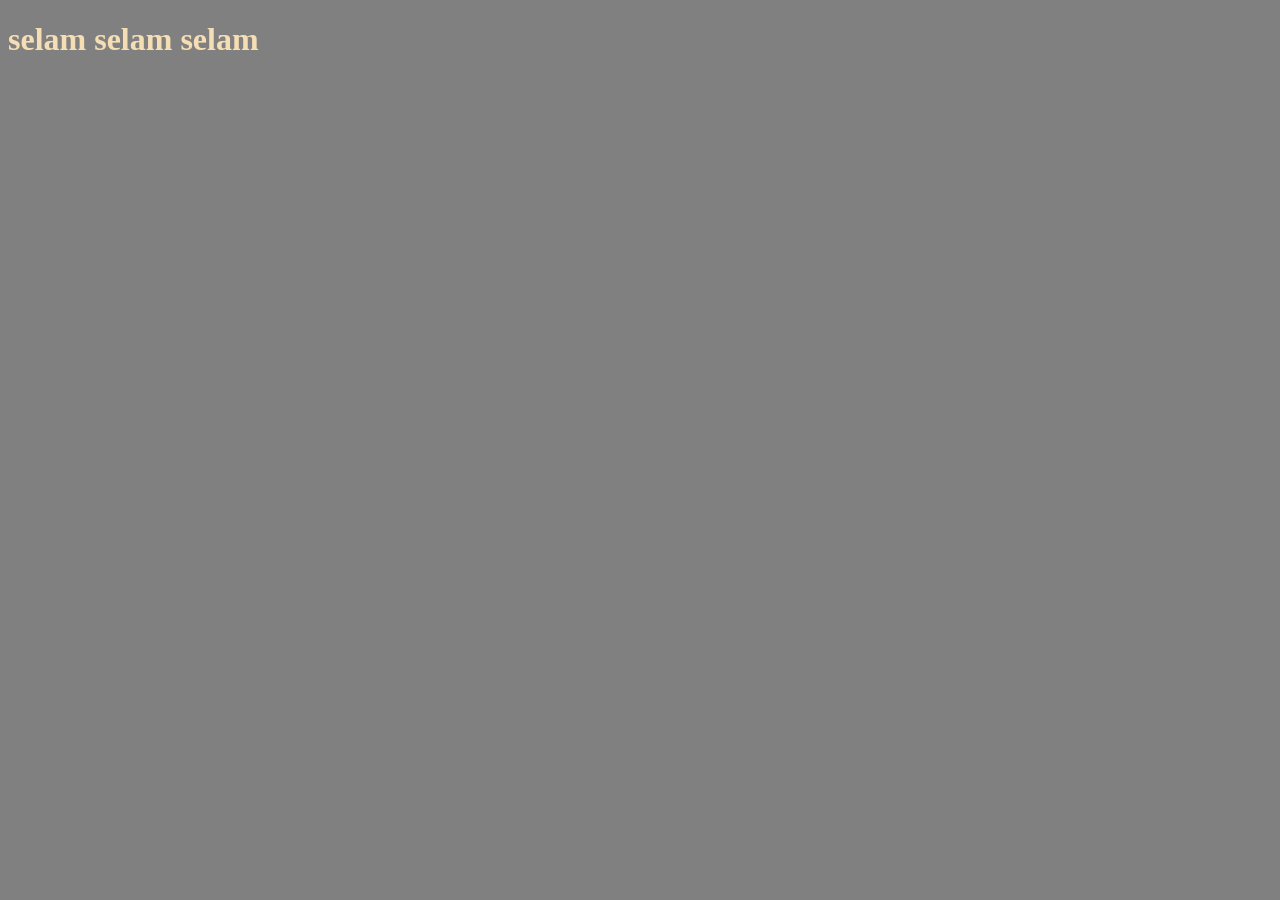
==== index.html @ 4e5d5abc "first commit" ====
<!DOCTYPE html>
<html lang="en">
<head>
    <meta charset="UTF-8">
    <meta name="viewport" content="width=device-width, initial-scale=1.0">
    <title>Document</title>
<link rel="stylesheet" href="style.css">


</head>
<body>
    
<h1>selam selam selam</h1>







</body>
</html>
---- style.css ----
body{
background-color: gray;
color: wheat;

}
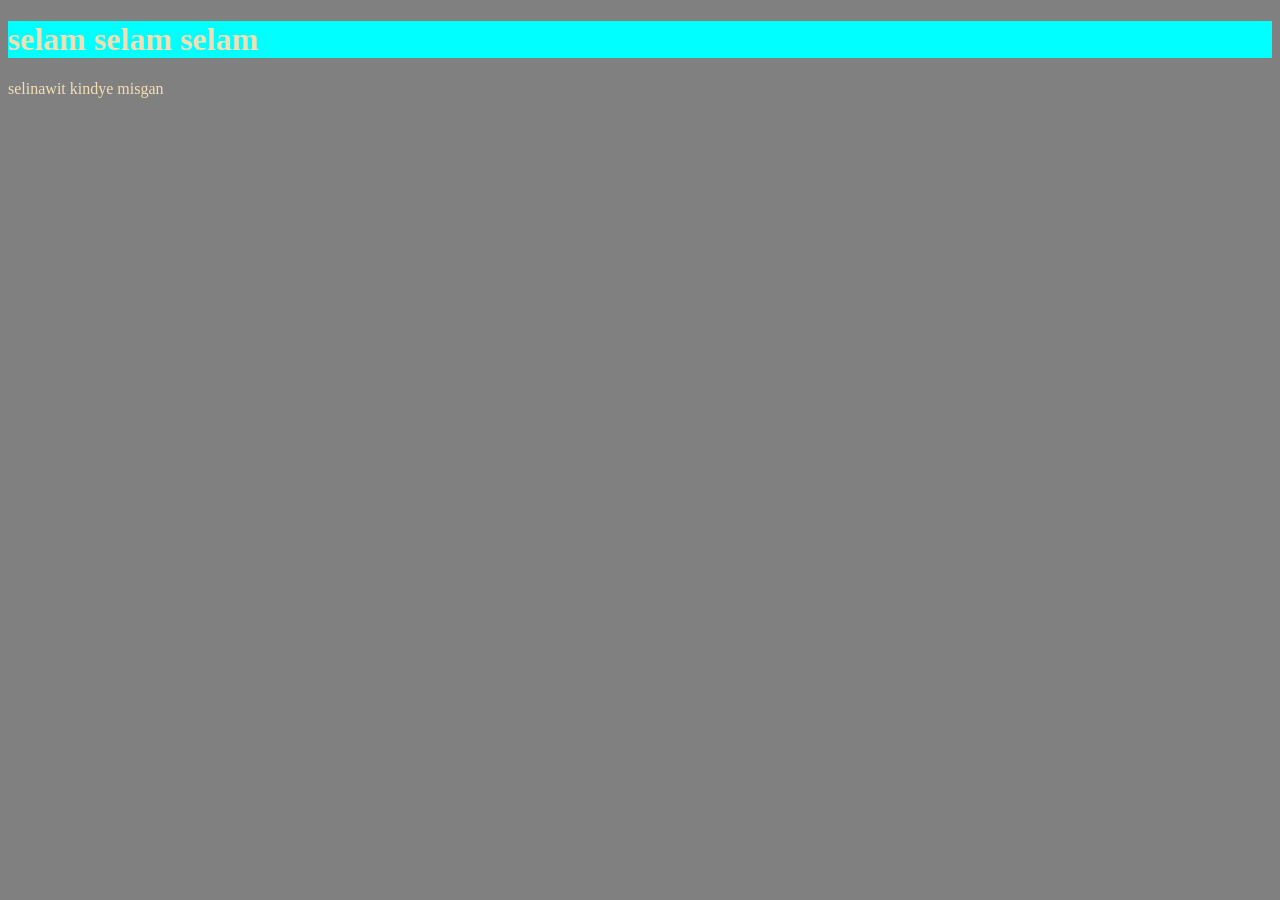
==== commit 7591dc43: "add paragraph" ====
--- a/index.html
+++ b/index.html
@@ -11,7 +11,7 @@
 <body>
     
 <h1>selam selam selam</h1>
-
+<p>selinawit kindye misgan</p> 
 
 
 
--- a/style.css
+++ b/style.css
@@ -2,4 +2,8 @@
 background-color: gray;
 color: wheat;
 
+}
+h1{
+background-color: aqua;
+
 }
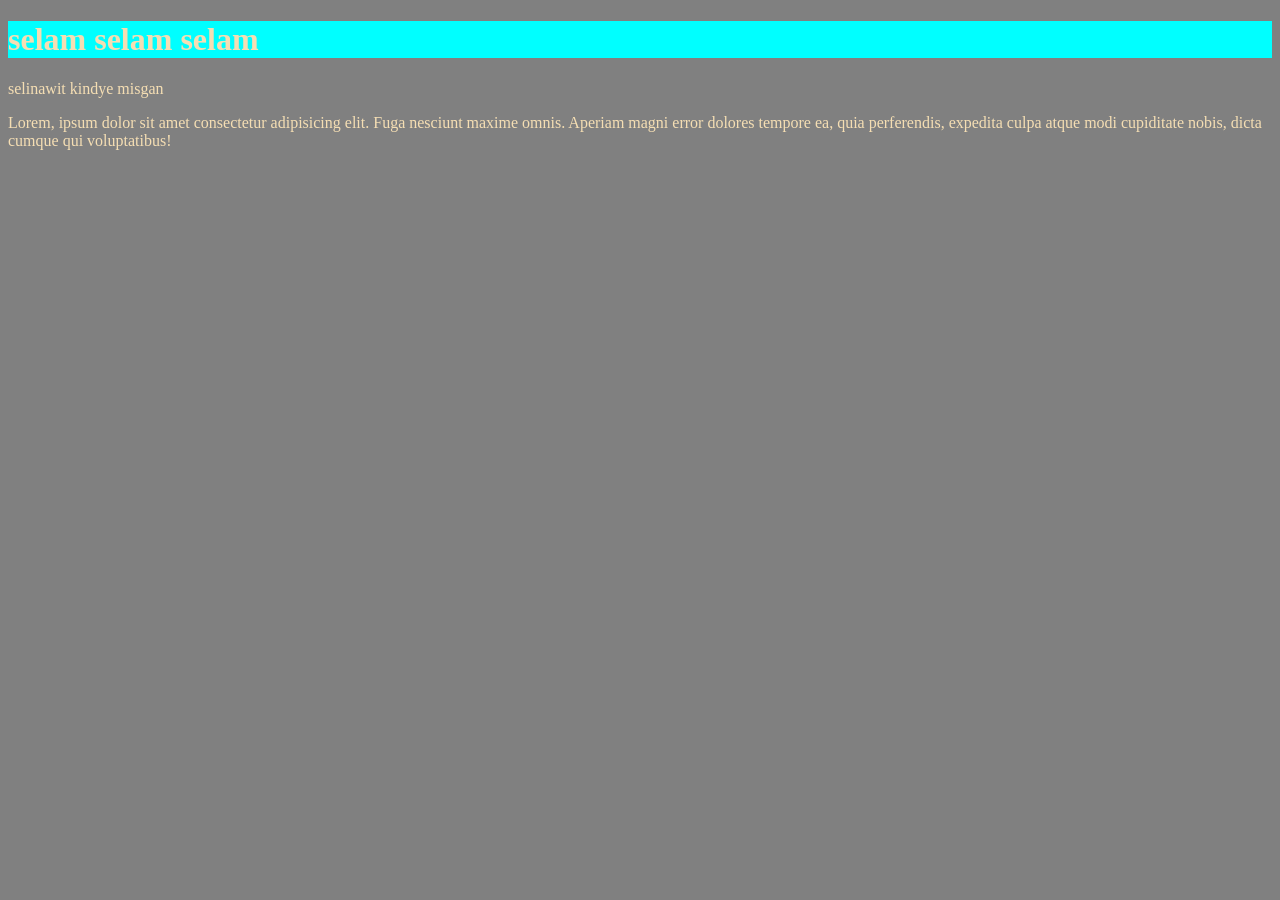
==== commit 1be0ac8d: "add span tag paragraph" ====
--- a/index.html
+++ b/index.html
@@ -12,6 +12,14 @@
     
 <h1>selam selam selam</h1>
 <p>selinawit kindye misgan</p> 
+<span>Lorem, ipsum dolor sit amet consectetur adipisicing
+     elit. Fuga nesciunt maxime omnis. 
+    Aperiam magni error dolores tempore ea, quia perferendis, expedita culpa 
+    atque modi cupiditate nobis, dicta cumque qui voluptatibus!</span>
+
+
+
+
 
 
 
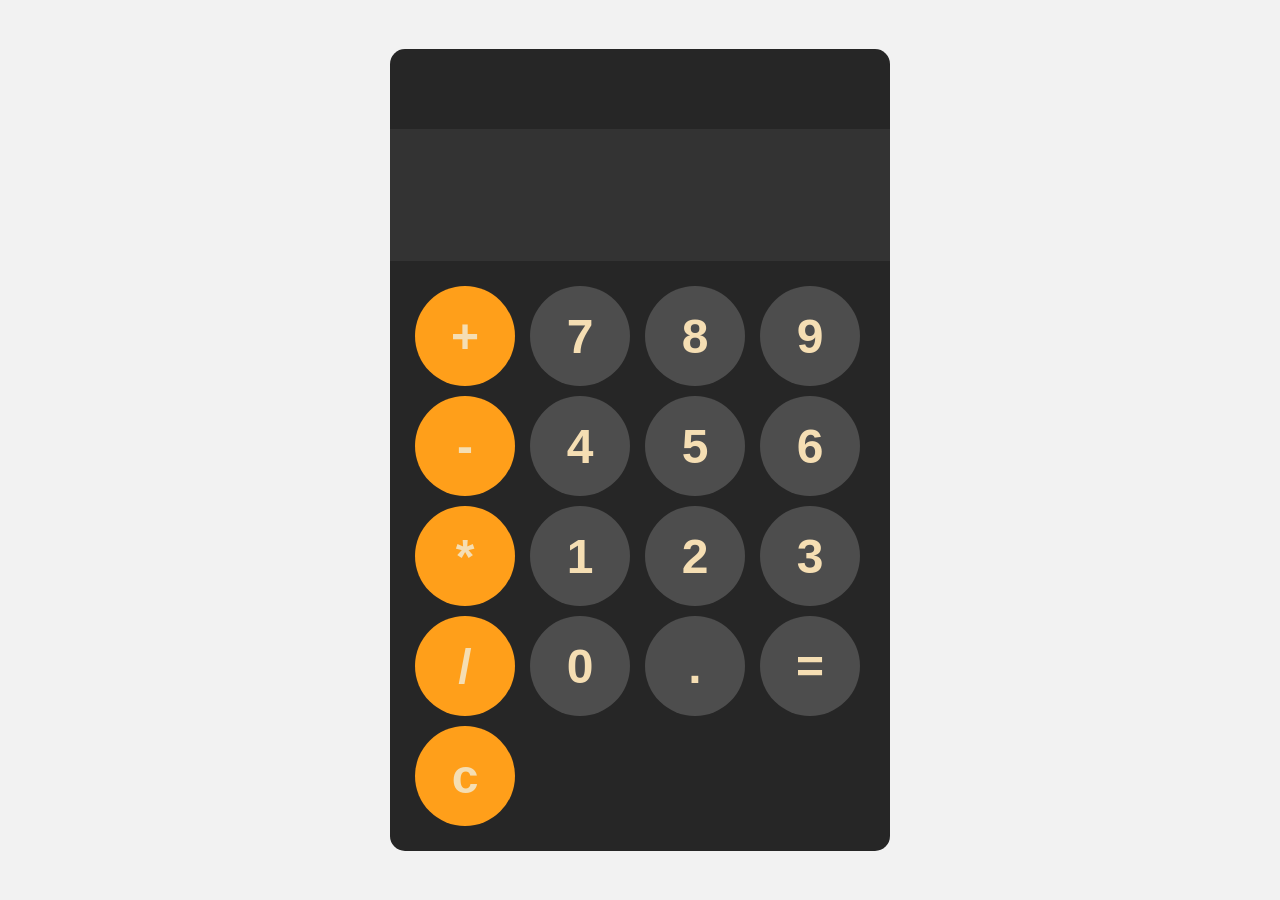
==== commit 066036ac: "Add files via upload" ====
--- a/index.html
+++ b/index.html
@@ -1,30 +1,52 @@
-<!DOCTYPE html>
-<html lang="en">
-<head>
-    <meta charset="UTF-8">
-    <meta name="viewport" content="width=device-width, initial-scale=1.0">
-    <title>Document</title>
-<link rel="stylesheet" href="style.css">
-
-
-</head>
-<body>
-    
-<h1>selam selam selam</h1>
-<p>selinawit kindye misgan</p> 
-<span>Lorem, ipsum dolor sit amet consectetur adipisicing
-     elit. Fuga nesciunt maxime omnis. 
-    Aperiam magni error dolores tempore ea, quia perferendis, expedita culpa 
-    atque modi cupiditate nobis, dicta cumque qui voluptatibus!</span>
-
-
-
-
-
-
-
-
-
-
-</body>
+<!DOCTYPE html>
+<html lang="en">
+<head>
+    <meta charset="UTF-8">
+    <meta name="viewport" content="width=device-width, initial-scale=1.0">
+    <title>Doc</title>
+<link rel="stylesheet" href="style.css">
+
+</head>
+<body>
+<div id="calculater">
+      <input id="display" readonly>
+      <div id="keys">
+          <button onclick="appendToDisplay('+')" class="oprater_btn">+</button>
+           <button onclick="appendToDisplay('7')">7</button>
+           <button onclick="appendToDisplay('8')">8</button>
+            <button onclick="appendToDisplay('9')">9</button>
+             <button onclick="appendToDisplay('-')" class="oprater_btn">-</button>
+            <button onclick="appendToDisplay('4')">4</button>
+             <button onclick="appendToDisplay('5')">5</button>
+           <button onclick="appendToDisplay('6')">6</button>
+           <button onclick="appendToDisplay('*')" class="oprater_btn">*</button>
+            <button onclick="appendToDisplay('1')">1</button>
+             <button onclick="appendToDisplay('2')">2</button>
+              <button onclick="appendToDisplay('3')">3</button>
+            <button onclick="appendToDisplay('/')" class="oprater_btn">/</button>
+             <button onclick="appendToDisplay('0')">0</button>
+            <button onclick="appendToDisplay('.')">.</button>
+             <button onclick="calculate()">=</button>
+               <button onclick="clearDisplay()" class="oprater_btn">c</button>
+      </div>
+
+</div>
+
+
+
+
+
+
+
+
+
+
+
+
+
+
+
+
+    <script src="style.js"></script>
+</body>
 </html>
--- a/style.css
+++ b/style.css
@@ -1,9 +1,64 @@
-body{
-background-color: gray;
-color: wheat;
-
-}
-h1{
-background-color: aqua;
-
+button{
+width: 100px;
+height: 100px;
+border-radius: 50px;
+border: none;
+background-color: hsl(0,0%,30%);
+color: wheat;
+font-size: 3rem;
+font-weight: bold;
+cursor: pointer;
+
+}
+#keys{
+display: grid;
+grid-template-columns:repeat(4,1fr) ;
+gap:10px ;
+padding: 25px;
+}
+#calculater{
+font-family: Arial, Helvetica, sans-serif;
+background-color: hsl(0,0%,15%);
+border-radius: 15px;
+max-width: 500px;
+overflow: hidden;
+padding-top: 80px; 
+}
+#display{
+width: 100%;
+padding: 20px;
+font-size: 5rem;
+text-align: left;
+border: none;
+background-color: hsl(0,0%,20%);
+}
+body{
+margin: 0;
+display: flex;
+justify-content: center;
+align-items: center;
+height: 100vh;
+background-color: hsl(0,0%,95%);
+}
+button:hover{
+background-color: hsl(0,0%,40%);
+
+}
+button:active{
+background-color: hsl(0,0%,50%);
+
+}
+.oprater_btn{
+
+background-color: hsl(35,100%,55%);
+}
+.oprater_btn:hover{
+
+background-color: hsl(35,100%,65%);
+
+}
+.oprater_btn:active{
+
+background-color: hsl(35,100%,75%);
+
 }
